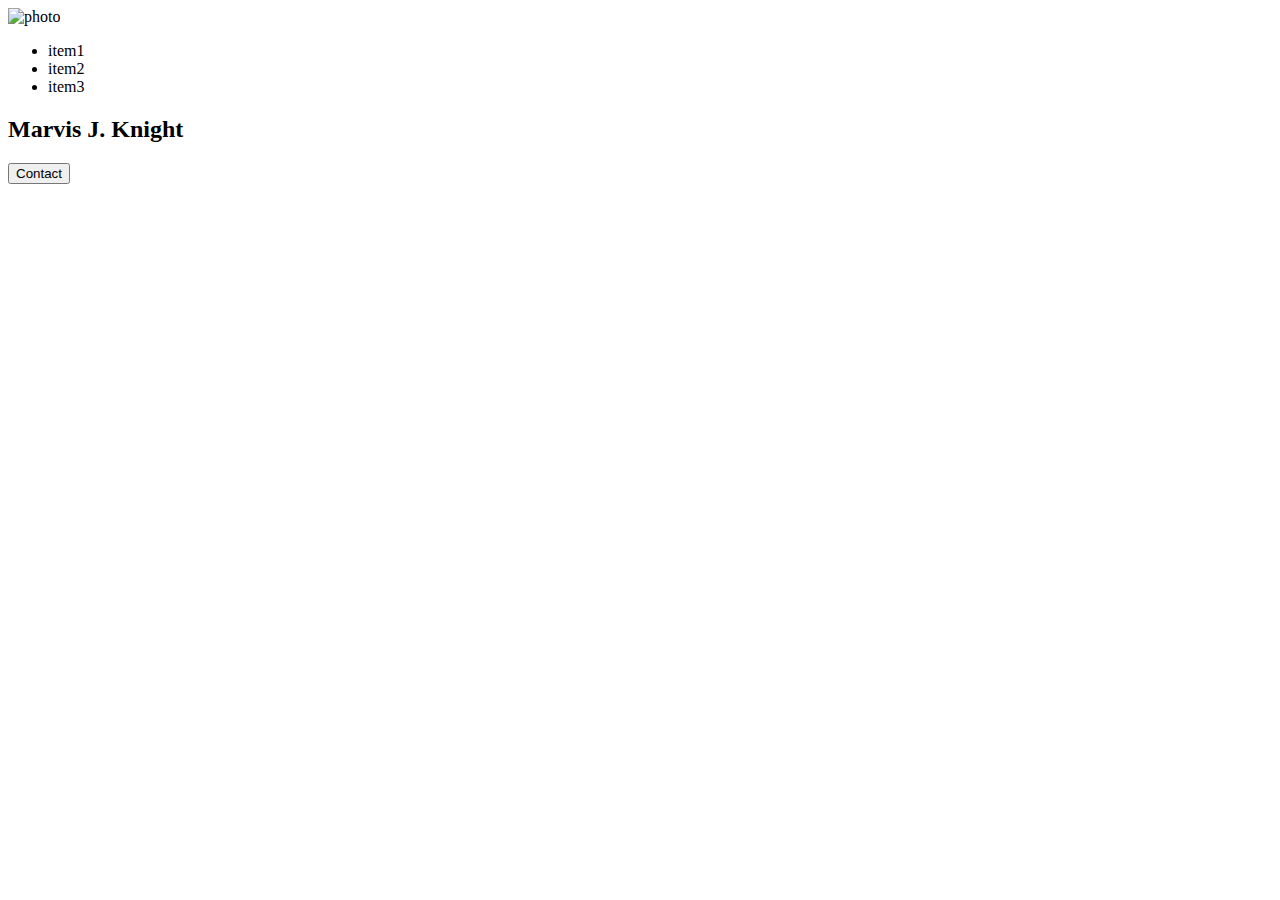
==== index.html @ e7c64665 "initializing project" ====
<!DOCTYPE html>
<html lang="en">
<head>
    <meta charset="UTF-8">
    <meta http-equiv="X-UA-Compatible" content="IE=edge">
    <meta name="viewport" content="width=device-width, initial-scale=1.0">
    <link rel="stylesheet" href="style.css">
    <script src="main.js" defer></script>
    <title>Profile Project</title>
</head>
<body>
    <div class="container">
        <header class="site-header">
            <img src="#" alt="photo">
            <nav>
                <ul>
                    <li>item1</li>
                    <li>item2</li>
                    <li>item3</li>
                </ul>
            </nav>
        </header>
        <main class="main-content">
            <h2>Marvis J. Knight</h2>
            <button>Contact</button>
        </main>
    </div>
</body>
</html>
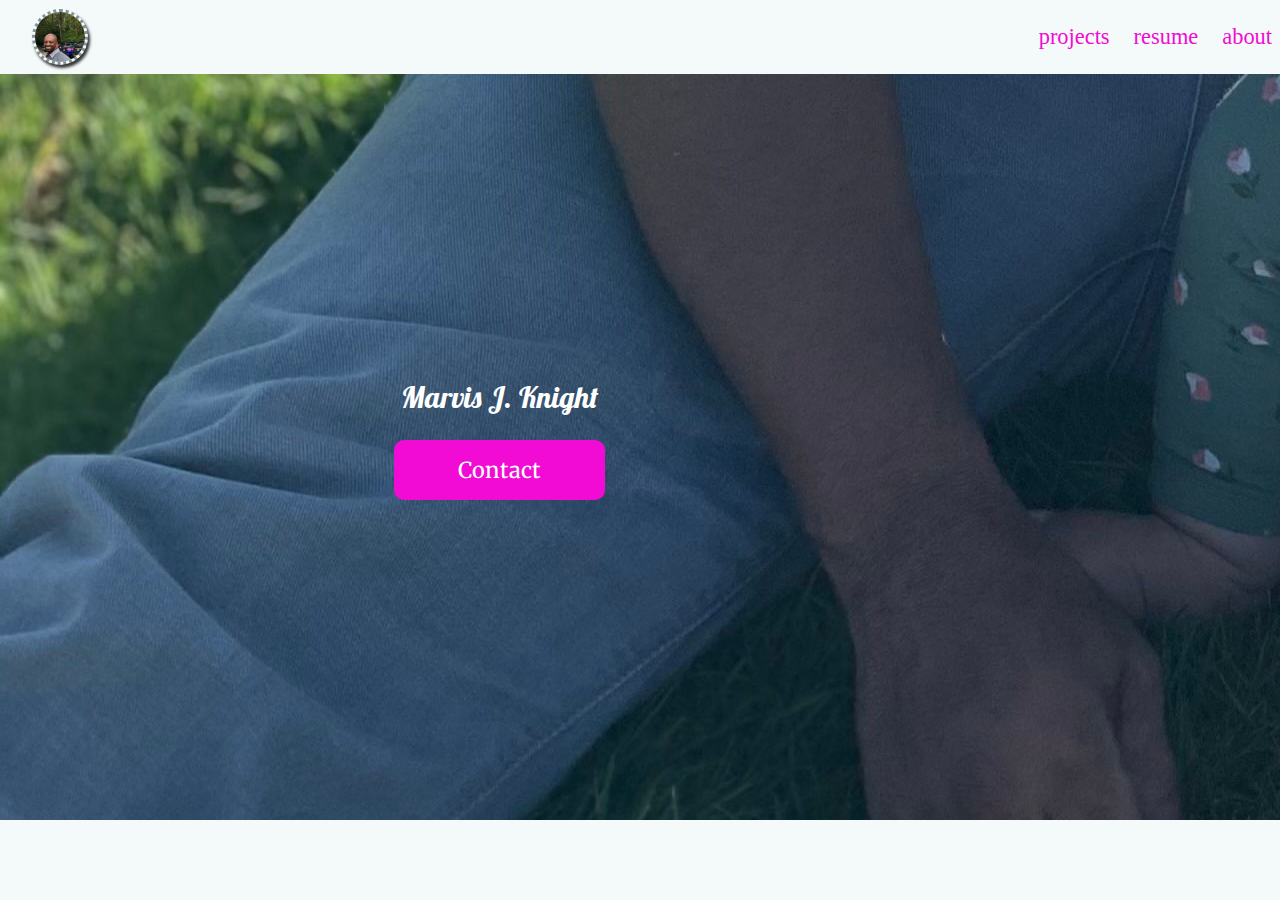
==== commit 48fadc5b: "Landing page elements set and complete" ====
--- a/index.html
+++ b/index.html
@@ -4,25 +4,30 @@
     <meta charset="UTF-8">
     <meta http-equiv="X-UA-Compatible" content="IE=edge">
     <meta name="viewport" content="width=device-width, initial-scale=1.0">
-    <link rel="stylesheet" href="style.css">
-    <script src="main.js" defer></script>
+    <link rel="stylesheet" href="./assets/css/style.css">
+    <link rel="preconnect" href="https://fonts.googleapis.com">
+    <link rel="preconnect" href="https://fonts.gstatic.com" crossorigin>
+    <link href="https://fonts.googleapis.com/css2?family=Lobster&display=swap" rel="stylesheet">
+    <script src="./assets/js/main.js" defer></script>
     <title>Profile Project</title>
 </head>
 <body>
     <div class="container">
         <header class="site-header">
-            <img src="#" alt="photo">
+            <img id="user-card" class="user-img" src="./assets/images/image-1.jpg" alt="photo">
             <nav>
-                <ul>
-                    <li>item1</li>
-                    <li>item2</li>
-                    <li>item3</li>
+                <ul class="first-lv-nav">
+                    <li>projects</li>
+                    <li>resume</li>
+                    <li>about</li>
                 </ul>
             </nav>
         </header>
         <main class="main-content">
-            <h2>Marvis J. Knight</h2>
-            <button>Contact</button>
+            <div class="user">
+            <p>Marvis J. Knight</p>
+                <button type="button" class="contact-btn">Contact</button>
+            </div>
         </main>
     </div>
 </body>
--- a/assets/css/style.css
+++ b/assets/css/style.css
@@ -0,0 +1,140 @@
+/*******************************************************  *******************************************************/
+@import url('https://fonts.googleapis.com/css2?family=Lobster&family=Merriweather&display=swap');
+/*************************************************** css variables ***************************************************/
+:root {
+    --perspective-clr-1: #aed8e6;
+    --perspective-clr-2: #a4a9d8;
+    --perspective-clr-3: #282973;
+    --perspective-aclr-1: #f20ad5;
+    --perspective-aclr-2: #333333;
+    --perspective-aclr-3: #d861d8;
+    --primary-clr-1: #fff;
+    --primary-clr-2: #f4f9f9;
+    --primary-clr-3: #7b93c1;
+    --primary-clr-4: #000;
+    --primary-clr-5: #fcf5f0;
+    --primary-clr-6: #cd9a45;
+    --primary-clr-7: rgba(52, 79, 86, .6);
+    --accent-clr-1: #f20ad5;
+    --accent-clr-2: #d861d8;
+    --text-clr-1: #333;
+    --border-radius: 8px;
+    --border: 2px inset #aed8e6;
+    --dot-border: 2px dotted var(--perspective-clr-3);
+    --border-dot: 2px dotted var(--perspective-clr-3);
+    --box-shadow: 5px 5px 6px hsla(218, 31%, 80%, 0.6);
+    --background-clr: rgba(0, 0, 0, 0.4);
+    --ff-Unna: Unna;
+    --ff-Unna-b: Bold;
+    --ff-Unna-i: Italic;
+    --f-sz: calc(11px + (18 - 11) * ((100vw - 400px) / (940 - 400)));
+    --transition: all ease .3s;
+}
+
+/******************************************************* Clear fix *******************************************************/
+
+* {
+    margin: 0;
+    padding: 0;
+    list-style: none;
+    text-decoration: none;
+    background: var(--primary-clr-2);
+}
+
+/******************************************************* header *******************************************************/
+
+.site-header {
+    display: flex;
+    justify-content: space-between;
+    align-items: center;
+    padding: 0 2rem;
+    font-size: var(--f-sz);
+    color: var(--accent-clr-1);
+}
+
+
+.user-img {
+    width: 50px;
+    height: 50px;
+    object-fit: cover;
+    object-position: top;
+    border-radius: 50%;
+    border: 3px dotted var(--primary-clr-7);
+    box-shadow: 2px 3px 3px var(--perspective-aclr-2);
+}
+
+.first-lv-nav {
+    display: flex;
+    justify-content: space-between;
+    width: 100%;
+    margin: 1.5rem;
+}
+
+
+/******************************************************* main content *******************************************************/
+
+.main-content {
+    background: url("../images/image0.jpg") left 90% no-repeat fixed;
+    margin: 0 auto;
+    padding: 18rem;
+}
+
+.background-img-1 {
+    width: 700px;
+    height: 700px;
+    border-radius: 0 100px;
+}
+
+#landing-page {
+    width: 100%;
+}
+
+.user {
+    display: flex;
+    flex-direction: column;
+    justify-content: center;
+    align-items: center;
+    background: none;
+    /* border: 2px solid #cd9a45; */
+    padding: 1rem 0;
+    width: 60%;
+}
+
+.contact-btn {
+    display: flex;
+    flex: 1;
+    justify-content: center;
+    font-family:'Merriweather', serif;
+    font-size: 22px;
+    padding: 1rem;
+    margin: 1rem;
+    background: var(--accent-clr-1);
+    color: var(--primary-clr-1);
+    border-radius: 10px;
+    border: none;
+    width: 50%;
+}
+
+.user > p {
+    font-family: 'Lobster', cursive;
+    background: none;
+    text-align: center;
+    font-size: 30px;
+    color: var(--primary-clr-1);
+    padding-bottom: .5rem;
+}
+
+/*******************************************************  *******************************************************/
+/*******************************************************  *******************************************************/
+/*******************************************************  *******************************************************/
+/*******************************************************  *******************************************************/
+/*******************************************************  *******************************************************/
+/*******************************************************  *******************************************************/
+/*******************************************************  *******************************************************/
+/*******************************************************  *******************************************************/
+/*******************************************************  *******************************************************/
+/*******************************************************  *******************************************************/
+/*******************************************************  *******************************************************/
+/*******************************************************  *******************************************************/
+/*******************************************************  *******************************************************/
+/*******************************************************  *******************************************************/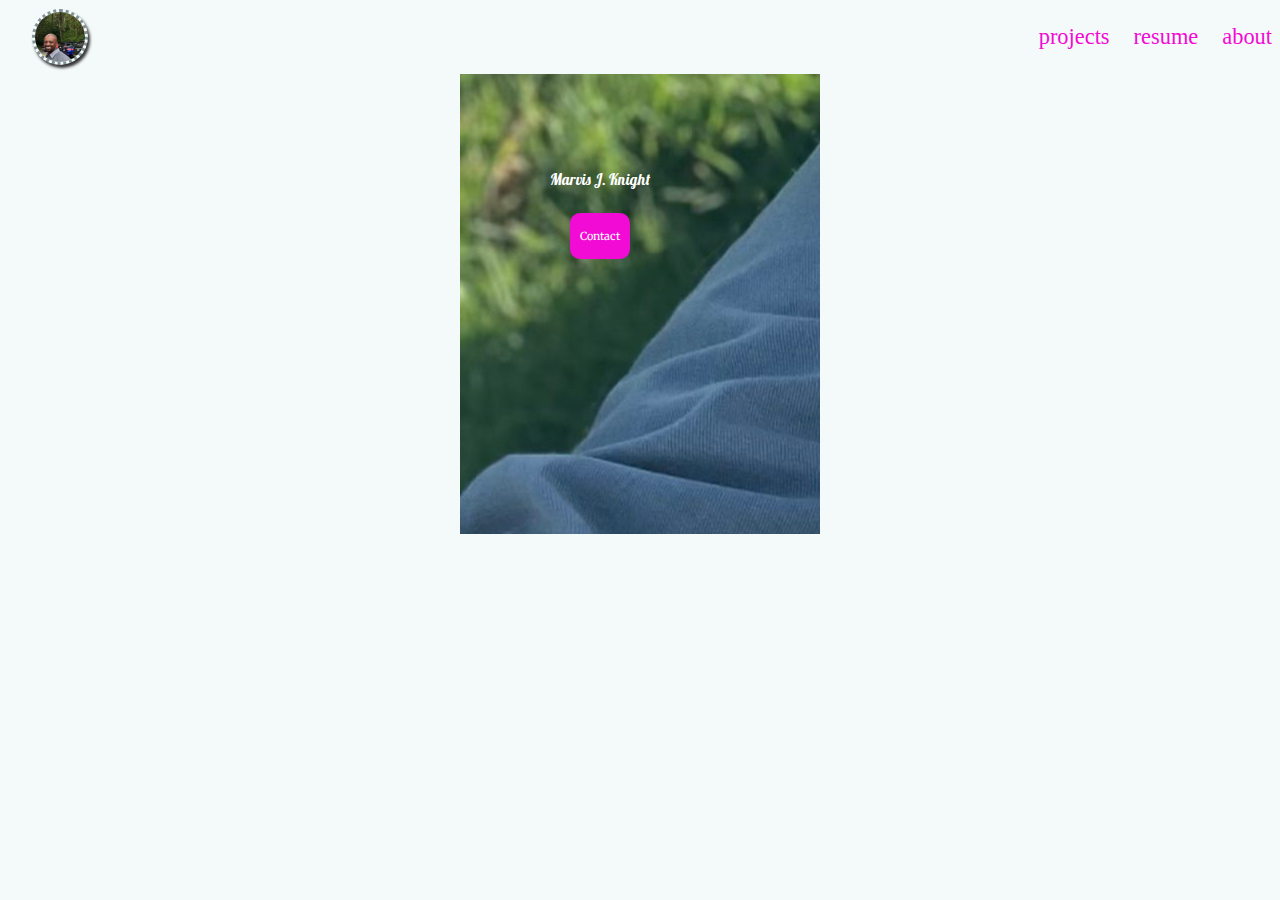
==== commit f93abfba: "@media at 400 for mobile" ====
--- a/index.html
+++ b/index.html
@@ -17,9 +17,19 @@
             <img id="user-card" class="user-img" src="./assets/images/image-1.jpg" alt="photo">
             <nav>
                 <ul class="first-lv-nav">
-                    <li>projects</li>
-                    <li>resume</li>
-                    <li>about</li>
+                    <li class="lv-1-link link1">
+                        <a href="projects.html">projects</a>
+                    <ul class="lv-2-link">
+                        <li >
+                            profile page
+                        </li>
+                    </ul></li>
+                    <li class="lv-1-link link2">
+                        <a href="resume.html">resume</a>
+                    </li>
+                    <li class="lv-1-link link3">
+                        <a href="about.html">about</a>
+                    </li>
                 </ul>
             </nav>
         </header>
--- a/assets/css/style.css
+++ b/assets/css/style.css
@@ -62,28 +62,48 @@
     border: 3px dotted var(--primary-clr-7);
     box-shadow: 2px 3px 3px var(--perspective-aclr-2);
 }
+/******************************************************* nav section *******************************************************/
 
 .first-lv-nav {
     display: flex;
     justify-content: space-between;
     width: 100%;
     margin: 1.5rem;
+    cursor: pointer;
+}
+
+nav > ul li a {
+    color: var(--accent-clr-1);
+}
+
+.link1 {
+    display: flex;
+    flex-direction: column;
+    text-align: center;
+    cursor: pointer;
+}
+
+.lv-2-link {
+    display: none;
+}
+
+.link1:hover > .lv-2-link {
+    display:flex;
+    flex-direction: column;
+    transition: var(--transition);
+    padding: .2rem;
 }
 
 
 /******************************************************* main content *******************************************************/
 
 .main-content {
-    background: url("../images/image0.jpg") left 90% no-repeat fixed;
+    background: url("../images/image0.jpg") left 81% no-repeat ;
     margin: 0 auto;
-    padding: 18rem;
+    padding: 20rem;
 }
 
-.background-img-1 {
-    width: 700px;
-    height: 700px;
-    border-radius: 0 100px;
-}
+
 
 #landing-page {
     width: 100%;
@@ -123,6 +143,44 @@
     color: var(--primary-clr-1);
     padding-bottom: .5rem;
 }
+/******************************************************* mobile *******************************************************/
+@media  only screen and (min-width: 400px){
+.main-content {
+    width: 200px;
+    height: 300px;
+    background: url("../images/image-3.jpg") 20% 20% contain no-repeat fixed;
+    margin: 0 auto;
+    padding: 5rem;
+    }
+
+    .user > p {
+        font-family: 'Lobster', cursive;
+        background: none;
+        text-align: center;
+        font-size: 15px;
+        color: var(--primary-clr-1);
+        padding-bottom: .5rem;
+    }
+
+    .contact-btn {
+        display: flex;
+        flex: 1;
+        justify-content: center;
+        font-family:'Merriweather', serif;
+        font-size: 11px;
+        padding: 1rem;
+        margin: 1rem;
+        background: var(--accent-clr-1);
+        color: var(--primary-clr-1);
+        border-radius: 10px;
+        border: none;
+        width: 50%;
+    }
+}
+
+
+
+
 
 /*******************************************************  *******************************************************/
 /*******************************************************  *******************************************************/
@@ -135,6 +193,4 @@
 /*******************************************************  *******************************************************/
 /*******************************************************  *******************************************************/
 /*******************************************************  *******************************************************/
-/*******************************************************  *******************************************************/
-/*******************************************************  *******************************************************/
 /*******************************************************  *******************************************************/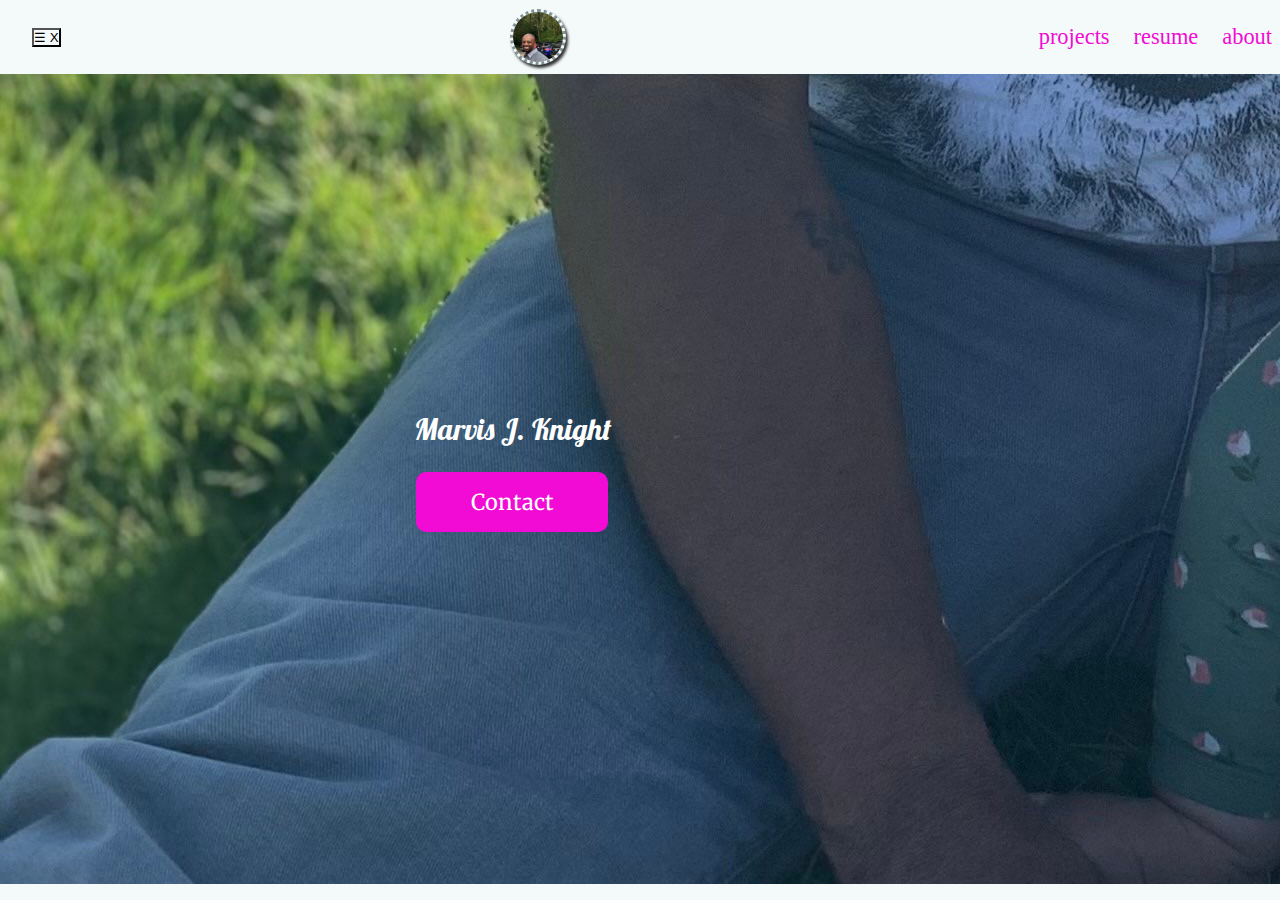
==== commit d9bae674: "changes made are for a mobile screen width" ====
--- a/index.html
+++ b/index.html
@@ -14,6 +14,10 @@
 <body>
     <div class="container">
         <header class="site-header">
+			<button class="hamburger" aria-expanded="false" id="toggle-button">
+				<span class="open">&#x2630</span>
+				<span class="close">&#x0058</span>
+			</button>
             <img id="user-card" class="user-img" src="./assets/images/image-1.jpg" alt="photo">
             <nav>
                 <ul class="first-lv-nav">
--- a/assets/css/style.css
+++ b/assets/css/style.css
@@ -97,6 +97,7 @@
 
 /******************************************************* main content *******************************************************/
 
+
 .main-content {
     background: url("../images/image0.jpg") left 81% no-repeat ;
     margin: 0 auto;
@@ -133,6 +134,7 @@
     border-radius: 10px;
     border: none;
     width: 50%;
+    cursor: pointer;
 }
 
 .user > p {
@@ -143,39 +145,95 @@
     color: var(--primary-clr-1);
     padding-bottom: .5rem;
 }
+
+
 /******************************************************* mobile *******************************************************/
-@media  only screen and (min-width: 400px){
-.main-content {
+@media  only screen and (max-width: 400px){
+
+    .site-header {
+    display: flex;
+    justify-content: space-between;
+    align-items: center;
+    padding: 0 .5rem;
+    font-size: 18px;
+    color: var(--accent-clr-1);
+}
+
+.hamburger {
+    display: flex;
+    flex-direction: column;
+    border: none;
+    color: #12366f;
+    font-size: 24px;
+    font-weight: 600;
+    padding: 1rem 0 0.275rem 0;
+}
+
+.close {
+    display: none;
+}
+
+    .user-img {
+    display: none;
+}
+
+nav {
+    display: none;
+}
+
+    .first-lv-nav {
+    display: flex;
+    justify-content: space-between;
+    width: 100%;
+    margin: 1.5rem;
+    cursor: pointer;
+}
+
+    .main-content {
     width: 200px;
-    height: 300px;
-    background: url("../images/image-3.jpg") 20% 20% contain no-repeat fixed;
+    height: 600px;
+    background: url("../images/mk.JPG") 49% 30% no-repeat fixed;
     margin: 0 auto;
-    padding: 5rem;
-    }
+    padding: 6rem;
+}
+
+    .user {
+    display: flex;
+    flex-direction: column;
+    /* background: blue; */
+    width: 100%;
+    margin: 60% 60% 0 60%;
+}
 
     .user > p {
-        font-family: 'Lobster', cursive;
-        background: none;
-        text-align: center;
-        font-size: 15px;
-        color: var(--primary-clr-1);
-        padding-bottom: .5rem;
-    }
+    font-family: 'Lobster', cursive;
+    background: none;
+    text-align: center;
+    font-size: 18px;
+    color: var(--primary-clr-1);
+    padding-bottom: .5rem;
+}
 
     .contact-btn {
-        display: flex;
-        flex: 1;
-        justify-content: center;
-        font-family:'Merriweather', serif;
-        font-size: 11px;
-        padding: 1rem;
-        margin: 1rem;
-        background: var(--accent-clr-1);
-        color: var(--primary-clr-1);
-        border-radius: 10px;
-        border: none;
-        width: 50%;
-    }
+    display: flex;
+    flex: 1;
+    justify-content: center;
+    font-family:'Merriweather', serif;
+    font-size: 14px;
+    padding: 1rem;
+    margin: 1rem;
+    background: var(--accent-clr-1);
+    color: var(--primary-clr-1);
+    border-radius: 10px;
+    border: none;
+    width: 50%;
+    cursor: pointer;
+}
+
+    .contact-btn:hover {
+    background: var(--accent-clr-2);
+}
+
 }
 
 
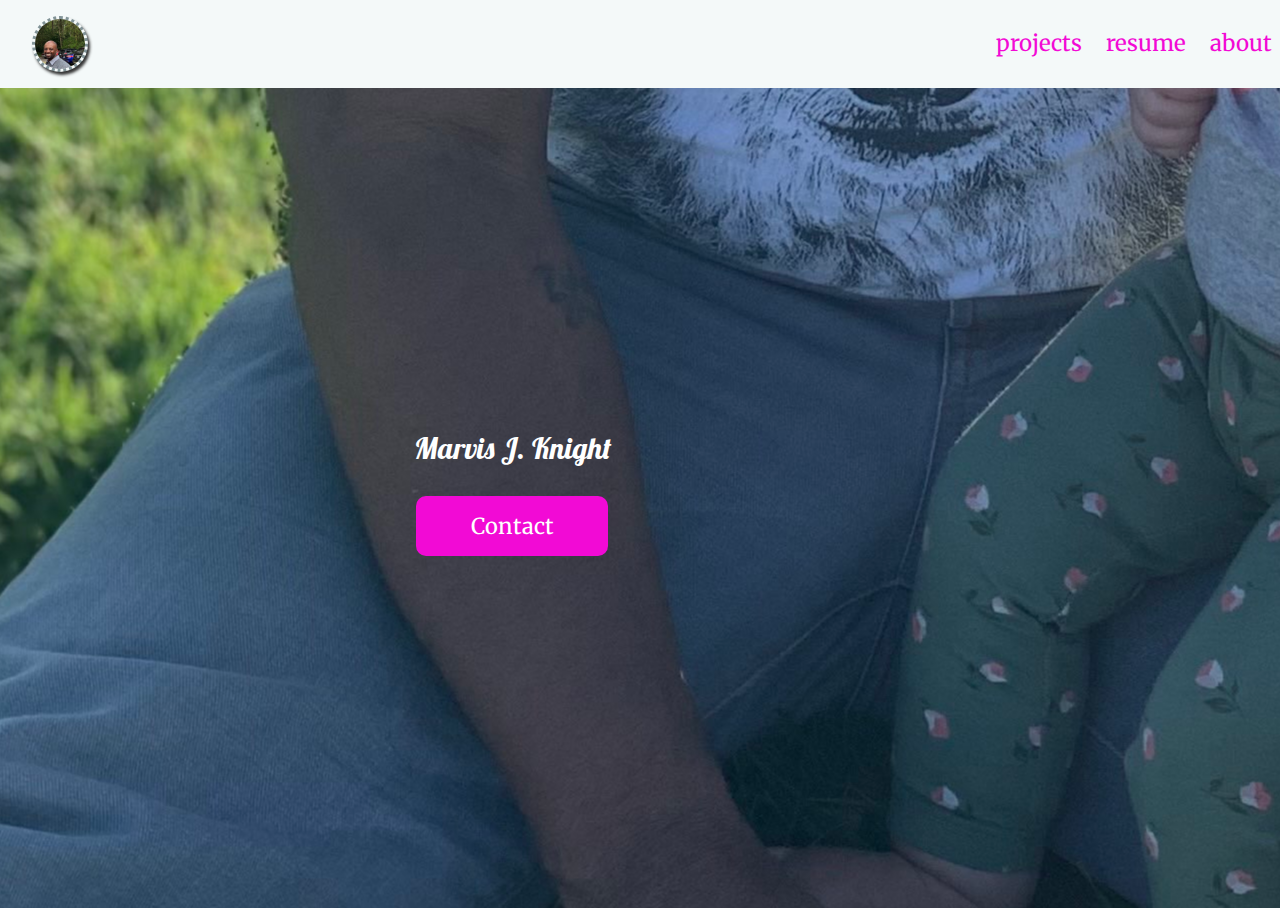
==== commit 0ed2a5d9: "@media queries finished" ====
--- a/index.html
+++ b/index.html
@@ -14,20 +14,16 @@
 <body>
     <div class="container">
         <header class="site-header">
-			<button class="hamburger" aria-expanded="false" id="toggle-button">
+			<button role="button" class="hamburger" aria-expanded="false" id="toggle-button">
 				<span class="open">&#x2630</span>
 				<span class="close">&#x0058</span>
 			</button>
             <img id="user-card" class="user-img" src="./assets/images/image-1.jpg" alt="photo">
-            <nav>
+            <nav id="site-nav">
                 <ul class="first-lv-nav">
                     <li class="lv-1-link link1">
                         <a href="projects.html">projects</a>
-                    <ul class="lv-2-link">
-                        <li >
-                            profile page
-                        </li>
-                    </ul></li>
+                    </li>
                     <li class="lv-1-link link2">
                         <a href="resume.html">resume</a>
                     </li>
@@ -40,7 +36,23 @@
         <main class="main-content">
             <div class="user">
             <p>Marvis J. Knight</p>
-                <button type="button" class="contact-btn">Contact</button>
+                <button id="contact" type="button" class="contact-btn">Contact</button>
+            </div>
+            <div id="simpleModal" class="modal">
+                <div class="modal-content">
+                    <div class="modal-header">
+                        <span class="closeBtn">&times;</span>
+                        <h2>Contact Me Here</h2>
+                    </div>
+                    <div class="modal-body">
+                        <p><a href="tel:+2532057830">Give me a call</a></p>
+                        <p>Or</p>
+                        <p><a href="mailto:knightmar78@gmail.com">Send me an email</a></p>
+                    </div>
+                    <div class="modal-footer">
+                        <h3>2023 &copy; Marvis Knight</h3>
+                    </div>
+                </div>
             </div>
         </main>
     </div>
--- a/assets/css/style.css
+++ b/assets/css/style.css
@@ -1,5 +1,6 @@
 /*******************************************************  *******************************************************/
 @import url('https://fonts.googleapis.com/css2?family=Lobster&family=Merriweather&display=swap');
+@import url(../css/modal.css);
 /*************************************************** css variables ***************************************************/
 :root {
     --perspective-clr-1: #aed8e6;
@@ -40,8 +41,10 @@
     text-decoration: none;
     background: var(--primary-clr-2);
 }
-
-/******************************************************* header *******************************************************/
+/******************************************************* desktop *******************************************************/
+@media only screen and (max-width: 2000px) {
+
+    /******************************************************* header *******************************************************/
 
 .site-header {
     display: flex;
@@ -61,14 +64,20 @@
     border-radius: 50%;
     border: 3px dotted var(--primary-clr-7);
     box-shadow: 2px 3px 3px var(--perspective-aclr-2);
-}
+    margin: 1rem 0;
+}
+
 /******************************************************* nav section *******************************************************/
 
+.hamburger {
+    display: none;
+}
+
 .first-lv-nav {
     display: flex;
     justify-content: space-between;
     width: 100%;
-    margin: 1.5rem;
+    margin: 0 1.5rem;
     cursor: pointer;
 }
 
@@ -91,7 +100,7 @@
     display:flex;
     flex-direction: column;
     transition: var(--transition);
-    padding: .2rem;
+    padding: 0 .2rem;
 }
 
 
@@ -99,7 +108,7 @@
 
 
 .main-content {
-    background: url("../images/image0.jpg") left 81% no-repeat ;
+    background: url("../images/image-2.jpg") 15% 80% no-repeat ;
     margin: 0 auto;
     padding: 20rem;
 }
@@ -145,18 +154,109 @@
     color: var(--primary-clr-1);
     padding-bottom: .5rem;
 }
-
+}
+
+/******************************************************* tablet *******************************************************/
+
+@media only screen and (max-width: 800px) {
+    .site-header {
+        display: flex;
+        justify-content: space-evenly;
+        align-items: center;
+        padding: .5rem 0rem;
+        font-size: var(--f-sz);
+        color: var(--accent-clr-1);
+        margin: 0 auto;
+        width: 100%;
+    }
+
+    .user-img {
+        width: 50px;
+        height: 50px;
+        object-fit: cover;
+        object-position: top;
+        border-radius: 50%;
+        border: 3px dotted var(--primary-clr-7);
+        box-shadow: 2px 3px 3px var(--perspective-aclr-2);
+        margin-right:3rem;
+    }
+
+
+/******************************************************* main-content *******************************************************/
+
+.main-content {
+    width: 450px;
+    height: 600px;
+    background: url("../images/image-4.jpg") 35% 6% no-repeat fixed;
+    margin: 0 auto;
+    padding: 8rem;
+}
+
+.user {
+    display: flex;
+    flex-direction: column;
+    width: 100%;
+}
+
+.user > p {
+    font-family: 'Lobster', cursive;
+    background: none;
+    text-align: center;
+    font-size: 40px;
+    color: var(--primary-clr-1);
+}
+
+.contact-btn {
+    display: flex;
+    flex: 1;
+    justify-content: center;
+    font-family:'Merriweather', serif;
+    font-size: 36px;
+    padding: 1rem;
+    margin: 1rem;
+    background: var(--accent-clr-1);
+    color: var(--primary-clr-1);
+    border-radius: 10px;
+    border: none;
+    width: 50%;
+    cursor: pointer;
+}
+
+.contact-btn:hover {
+    background: var(--accent-clr-2);
+}
+
+
+/******************************************************* site-nav *******************************************************/
+
+#site-nav {
+    width: 60%;
+}
+
+.hamburger {
+    display: none;
+}
+}
 
 /******************************************************* mobile *******************************************************/
 @media  only screen and (max-width: 400px){
 
-    .site-header {
+.site-header {
     display: flex;
     justify-content: space-between;
-    align-items: center;
-    padding: 0 .5rem;
+    align-content: center;
+    padding: 0;
     font-size: 18px;
     color: var(--accent-clr-1);
+    width: 90%;
+}
+
+.site-header {
+    flex: 1;
+}
+
+#site-nav {
+    width: 90%;
 }
 
 .hamburger {
@@ -166,30 +266,66 @@
     color: #12366f;
     font-size: 24px;
     font-weight: 600;
-    padding: 1rem 0 0.275rem 0;
-}
-
-.close {
-    display: none;
+    padding: 0;
+    transition: all ease-in-out .6s;
+    margin-left: .4rem;
+}
+
+.first-lv-nav {
+    display: flex;
+    justify-content: space-between;
+    width: 90%;
+    margin-right: .5rem;
+    cursor: pointer;
+}
+
+[aria-expanded="false"] .close {
+    display: none;
+}
+
+[aria-expanded="false"] ~ #site-nav {
+    width: 0%;
+    overflow: hidden;
+    transition: all 0.6s;
+}
+
+[aria-expanded="true"] .open {
+    display: flex;
+}
+
+[aria-expanded="true"] ~ #site-nav {
+    width: 100%;
+}
+
+[aria-expanded="true"] .open {
+    display: none;
+}
+
+[aria-expanded="true"] {
+    order: 1;
+}
+
+#site-nav {
+    width: 0%;
+    overflow: hidden;
+    transition: all 0.6s;
+}
+
+.link1 {
+    display: flex;
+    flex-direction: column;
+    text-align: center;
+    cursor: pointer;
 }
 
     .user-img {
     display: none;
 }
 
-nav {
-    display: none;
-}
-
-    .first-lv-nav {
-    display: flex;
-    justify-content: space-between;
-    width: 100%;
-    margin: 1.5rem;
-    cursor: pointer;
-}
-
-    .main-content {
+
+/******************************************************* main-content *******************************************************/
+
+.main-content {
     width: 200px;
     height: 600px;
     background: url("../images/mk.JPG") 49% 30% no-repeat fixed;
@@ -197,15 +333,14 @@
     padding: 6rem;
 }
 
-    .user {
-    display: flex;
-    flex-direction: column;
-    /* background: blue; */
+.user {
+    display: flex;
+    flex-direction: column;
     width: 100%;
     margin: 60% 60% 0 60%;
 }
 
-    .user > p {
+.user > p {
     font-family: 'Lobster', cursive;
     background: none;
     text-align: center;
@@ -214,7 +349,7 @@
     padding-bottom: .5rem;
 }
 
-    .contact-btn {
+.contact-btn {
     display: flex;
     flex: 1;
     justify-content: center;
@@ -230,25 +365,8 @@
     cursor: pointer;
 }
 
-    .contact-btn:hover {
+.contact-btn:hover {
     background: var(--accent-clr-2);
 }
 
 }
-
-
-
-
-
-/*******************************************************  *******************************************************/
-/*******************************************************  *******************************************************/
-/*******************************************************  *******************************************************/
-/*******************************************************  *******************************************************/
-/*******************************************************  *******************************************************/
-/*******************************************************  *******************************************************/
-/*******************************************************  *******************************************************/
-/*******************************************************  *******************************************************/
-/*******************************************************  *******************************************************/
-/*******************************************************  *******************************************************/
-/*******************************************************  *******************************************************/
-/*******************************************************  *******************************************************/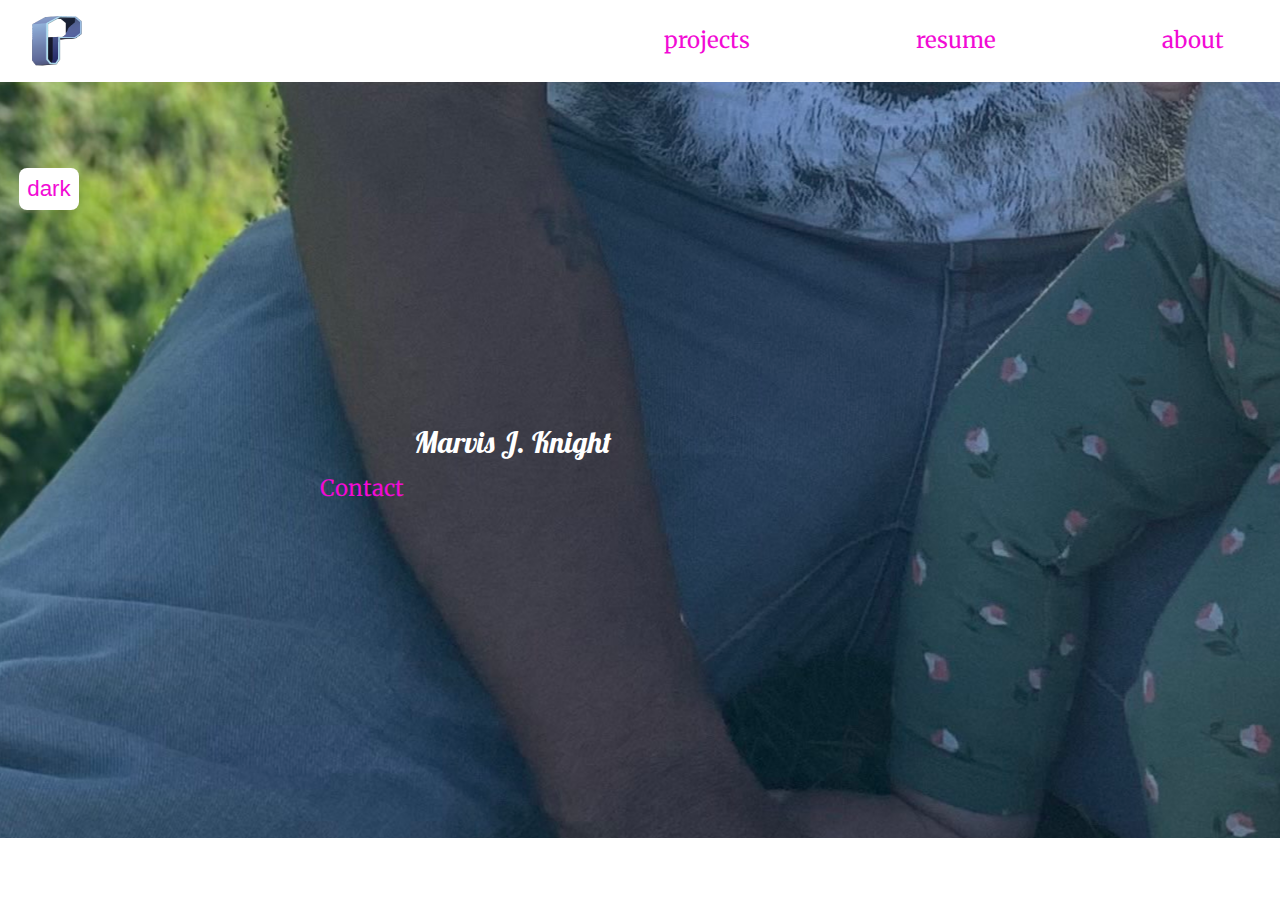
==== commit 389a6434: "working on refactoring 'learn more' panels." ====
--- a/index.html
+++ b/index.html
@@ -4,25 +4,27 @@
     <meta charset="UTF-8">
     <meta http-equiv="X-UA-Compatible" content="IE=edge">
     <meta name="viewport" content="width=device-width, initial-scale=1.0">
-    <link rel="stylesheet" href="./assets/css/style.css">
+    <link rel="icon" href="./assets/images/favicon.ico" type="image">
+    <link rel="stylesheet" href="./assets/css/main.css">
     <link rel="preconnect" href="https://fonts.googleapis.com">
     <link rel="preconnect" href="https://fonts.gstatic.com" crossorigin>
     <link href="https://fonts.googleapis.com/css2?family=Lobster&display=swap" rel="stylesheet">
     <script src="./assets/js/main.js" defer></script>
     <title>Profile Project</title>
 </head>
-<body>
+<body id="body" class="index-body">
     <div class="container">
-        <header class="site-header">
-			<button role="button" class="hamburger" aria-expanded="false" id="toggle-button">
-				<span class="open">&#x2630</span>
-				<span class="close">&#x0058</span>
+        <header class="site-header index-header">
+            <button  type="button" class="hamburger" aria-expanded="false" id="toggle-button">
+                <span class="open">&#x2630;</span>
+				<span class="close">&#x0058;</span>
 			</button>
-            <img id="user-card" class="user-img" src="./assets/images/image-1.jpg" alt="photo">
-            <nav id="site-nav">
+            <!-- <img id="user-card" class="user-img" src="./assets/images/image-1.jpg" alt="photo"> -->
+            <img src="./assets/images/logo.png" id="main-icon" class="logo" alt="perspective media logo">
+            <nav id="site-nav" class="site-nav">
                 <ul class="first-lv-nav">
                     <li class="lv-1-link link1">
-                        <a href="projects.html">projects</a>
+                        <a href="project.html">projects</a>
                     </li>
                     <li class="lv-1-link link2">
                         <a href="resume.html">resume</a>
@@ -33,6 +35,7 @@
                 </ul>
             </nav>
         </header>
+        <button type="button" name="dark_light" onclick="toggleDarkLight()" title="Toggle dark/light mode" id="btn-toggle-dark" class="btn-dark-mode">dark</button>
         <main class="main-content">
             <div class="user">
             <p>Marvis J. Knight</p>
@@ -45,7 +48,7 @@
                         <h2>Contact Me Here</h2>
                     </div>
                     <div class="modal-body">
-                        <p><a href="tel:+2532057830">Give me a call</a></p>
+                        <p><a href="tel-none-breakspace:+2532057830">Give me a call</a></p>
                         <p>Or</p>
                         <p><a href="mailto:knightmar78@gmail.com">Send me an email</a></p>
                     </div>
--- a/assets/css/main.css
+++ b/assets/css/main.css
@@ -0,0 +1,522 @@
+/*******************************************************  Imports *******************************************************/
+@import url('https://fonts.googleapis.com/css2?family=Lobster&family=Merriweather&display=swap');
+@import url('index.css');
+@import url('../css/modal.css');
+@import url('resume.css');
+@import url('about.css');
+@import url('project.css');
+/*************************************************** css variables ***************************************************/
+:root {
+    --perspective-clr-1: #aed8e6;
+    --perspective-clr-2: #a4a9d8;
+    --perspective-clr-3: #282973;
+    --perspective-aclr-1: #f20ad5;
+    --perspective-aclr-2: #333333;
+    --perspective-aclr-3: #d861d8;
+    --primary-clr-1: #fff;
+    --primary-clr-2: #f4f9f9;
+    --primary-clr-3: #7b93c1;
+    --primary-clr-4: #000;
+    --primary-clr-5: #fcf5f0;
+    --primary-clr-6: #cd9a45;
+    --primary-clr-7: rgba(52, 79, 86, .6);
+    --accent-clr-1: #f20ad5;
+    --accent-clr-2: #d861d8;
+    --text-clr-1: #333;
+    --border-radius: 8px;
+    --border: 2px inset #aed8e6;
+    --dot-border: 2px dotted var(--perspective-clr-3);
+    --border-dot: 2px dotted var(--perspective-clr-3);
+    --box-shadow: 5px 5px 6px hsla(218, 31%, 80%, 0.6);
+    --background-clr: rgba(0, 0, 0, 0.4);
+    --bg-clr-1: #111;
+    --bg-clr-2: #eee;
+    --ff-Unna: Unna;
+    --ff-Unna-b: Bold;
+    --ff-Unna-i: Italic;
+    --f-sz: calc(11px + (18 - 11) * ((100vw - 400px) / (940 - 400)));
+    --transition: all ease .3s;
+}
+
+/******************************************************* Generic Clear fix *******************************************************/
+
+* {
+    margin: 0;
+    padding: 0;
+    list-style: none;
+    text-decoration: none;
+}
+
+/******************************************************* desktop *******************************************************/
+
+/* body.dark-mode {
+    background-color:  var(--bg-clr-1);
+    color: var(--bg-clr-2);
+    .hamburger {
+        background-color: var(--bg-clr-1);
+        color: var(--bg-clr-2);
+    }
+    .btn-toggle-dark {
+        background: var(--bg-clr-1);
+        color: var(--bg-clr-2);
+    }
+    .closeBtn {
+        background-color: var(--bg-clr-1);
+        color: var(--bg-clr-2);
+    }
+    .site-header {
+        .project > header {
+            border-bottom: .110rem solid var(--bg-clr-2);
+        }
+        .resume > header {
+            border-bottom: .110rem solid var(--bg-clr-2);
+        }
+
+    }
+}
+
+    body.light-mode {
+        background-color: var(--bg-clr-2);
+        color: var(--bg-clr-1);
+        .hamburger {
+        background-color: var(--bg-clr-2);
+        color: var(--bg-clr-1);
+        }
+        .btn-toggle-dark {
+            background: var(--bg-clr-2);
+            color: var(--bg-clr-1);
+        }
+        .closeBtn {
+            background-color: var(--bg-clr-2);
+            color: var(--bg-clr-1);
+        }
+        .site-header {
+            .project > header {
+                border-bottom: .110rem solid var(--bg-clr-1);
+            }
+            .resume > header {
+                border-bottom: .110rem solid var(--bg-clr-1);
+            }
+
+        }
+    } */
+
+/* @media only screen and (max-width: 2000px) { */
+    /******************************************************* header *******************************************************/
+    /* .dark-mode {
+        background: black;
+        color: var(--primary-clr-1);
+    }
+
+    .btn-dark-mode {
+        padding: .375rem;
+        color: var(--accent-clr-1);
+        background: transparent;
+        border-radius: 8px;
+        border: .15rem solid rgba(255, 255, 255, 0.1);
+        font-size:  var(--f-sz);
+    }
+
+    .btn-dark-mode:hover {
+        background: rgba(255, 255, 255, 0.8);
+    }
+
+
+    .body {
+        position: absolute;
+    }
+
+    .btn-dark-mode {
+        position: absolute;
+        top: 20%;
+        left: 2.5%;
+    }
+
+.site-header {
+    display: flex;
+    justify-content: space-between;
+    align-items: center;
+    padding: 0 2rem;
+    font-size: var(--f-sz);
+    color: var(--accent-clr-1);
+}
+
+*.site-nav {
+    display: flex;
+    justify-content: center;
+    align-items: center;
+    width: 50%;
+}
+
+.user-img {
+    width: 50px;
+    height: 50px;
+    object-fit: cover;
+    object-position: top;
+    border-radius: 50%;
+    border: 3px dotted var(--primary-clr-7);
+    box-shadow: 2px 3px 3px var(--perspective-aclr-2);
+    margin: 1rem 0;
+} */
+
+/******************************************************* nav section *******************************************************/
+
+/* .hamburger {
+    display: none;
+}
+
+.first-lv-nav {
+    display: flex;
+    justify-content: space-between;
+    width: 100%;
+    margin: 0 1.5rem;
+    cursor: pointer;
+}
+
+nav > ul li a {
+    color: var(--accent-clr-1);
+}
+
+.link1 {
+    display: flex;
+    flex-direction: column;
+    text-align: center;
+    cursor: pointer;
+}
+
+.lv-2-link {
+    display: none;
+}
+
+.link1:hover > .lv-2-link {
+    display:flex;
+    flex-direction: column;
+    transition: var(--transition);
+    padding: 0 .2rem;
+}
+
+
+/******************************************************* main content *******************************************************/
+
+
+/* .main-content {
+    background: url("../images/image-2.jpg") 15% 80% no-repeat ;
+    margin: 0 auto;
+    padding: 20rem;
+}
+
+
+
+#landing-page {
+    width: 100%;
+}
+
+.user {
+    display: flex;
+    flex-direction: column;
+    justify-content: center;
+    align-items: center;
+    background: none;
+    padding: 1rem 0;
+    width: 60%;
+}
+
+.contact-btn {
+    display: flex;
+    flex: 1;
+    justify-content: center;
+    font-family:'Merriweather', serif;
+    font-size: 22px;
+    padding: 1rem;
+    margin: 1rem;
+    background: var(--accent-clr-1);
+    color: var(--primary-clr-1);
+    border-radius: 10px;
+    border: none;
+    width: 50%;
+    cursor: pointer;
+}
+
+.user > p {
+    font-family: 'Lobster', cursive;
+    background: none;
+    text-align: center;
+    font-size: 30px;
+    color: var(--primary-clr-1);
+    padding-bottom: .5rem;
+}
+}  */
+
+/******************************************************* tablet *******************************************************/
+
+/* @media only screen and (max-width: 800px) { */
+    /* .dark-mode {
+        background: black;
+        color: var(--primary-clr-1);
+    }
+
+    .btn-dark-mode {
+        padding: .275rem;
+        color: var(--accent-clr-1);
+        background: transparent;
+        border-radius: 8px;
+        border: none;
+        font-size:  var(--f-sz);
+    }
+
+    .site-header {
+        display: flex;
+        justify-content: space-evenly;
+        align-items: center;
+        padding: .5rem 0rem;
+        font-size: var(--f-sz);
+        color: var(--accent-clr-1);
+        margin: 0 auto;
+        width: 100%;
+    }
+
+    .site-nav {
+        display: flex;
+        justify-content: center;
+        align-items: center;
+        width: 50%;
+    }
+
+    .user-img {
+        width: 50px;
+        height: 50px;
+        object-fit: cover;
+        object-position: top;
+        border-radius: 50%;
+        border: 3px dotted var(--primary-clr-7);
+        box-shadow: 2px 3px 3px var(--perspective-aclr-2);
+        margin-right:3rem;
+    } */
+
+
+/******************************************************* main-content *******************************************************/
+
+/* .main-content {
+    width: 450px;
+    height: 600px;
+    background: url("../images/image-4.jpg") 35% 6% no-repeat fixed;
+    margin: 0 auto;
+    padding: 8rem;
+}
+
+.user {
+    display: flex;
+    flex-direction: column;
+    width: 100%;
+}
+
+.user > p {
+    font-family: 'Lobster', cursive;
+    background: none;
+    text-align: center;
+    font-size: 40px;
+    color: var(--primary-clr-1);
+}
+
+.contact-btn {
+    display: flex;
+    flex: 1;
+    justify-content: center;
+    font-family:'Merriweather', serif;
+    font-size: 36px;
+    padding: 1rem;
+    margin: 1rem;
+    background: var(--accent-clr-1);
+    color: var(--primary-clr-1);
+    border-radius: 10px;
+    border: none;
+    width: 50%;
+    cursor: pointer;
+}
+
+.contact-btn:hover {
+    background: var(--accent-clr-2);
+} */
+
+
+/******************************************************* site-nav *******************************************************/
+
+/* #site-nav {
+    width: 60%;
+}
+
+.hamburger {
+    display: none;
+}
+} */
+
+/******************************************************* mobile *******************************************************/
+/* @media  only screen and (max-width: 400px){ */
+
+    /* .dark-mode {
+        background: black;
+        color: var(--primary-clr-1);
+}
+
+.btn-dark-mode {
+    padding: .575rem;
+    color: var(--accent-clr-1);
+    background: transparent;
+    border-radius: 8px;
+    border: .15rem solid rgba(255, 255, 255, 0.1);
+    font-size:  var(--f-sz);
+}
+
+.btn-dark-mode:hover {
+    background: var(--accent-clr-1);
+    color: white;
+}
+
+.body {
+    position: absolute;
+}
+
+.btn-dark-mode {
+    float: top;
+    position: absolute;
+    top: 20%;
+    left: 5%;
+}
+
+.site-header {
+    display: flex;
+    justify-content: space-between;
+    align-content: center;
+    padding: 0;
+    font-size: 18px;
+    color: var(--accent-clr-1);
+    width: 90%;
+}
+
+.site-nav {
+    display: flex;
+    justify-content: center;
+    align-items: center;
+    width: 50%;
+}
+
+.site-header {
+    flex: 1;
+}
+
+#site-nav {
+    width: 90%;
+}
+
+.hamburger {
+    display: flex;
+    flex-direction: column;
+    border: none;
+    color: #12366f;
+    font-size: 24px;
+    font-weight: 600;
+    padding: 0;
+    transition: all ease-in-out .6s;
+    margin-left: .4rem;
+    background: transparent
+}
+
+.first-lv-nav {
+    display: flex;
+    justify-content: space-between;
+    width: 90%;
+    margin-right: .5rem;
+    cursor: pointer;
+}
+
+[aria-expanded="false"] .close {
+    display: none;
+}
+
+[aria-expanded="false"] ~ #site-nav {
+    width: 0%;
+    overflow: hidden;
+    transition: all 0.6s;
+}
+
+[aria-expanded="true"] .open {
+    display: flex;
+}
+
+[aria-expanded="true"] ~ #site-nav {
+    width: 100%;
+}
+
+[aria-expanded="true"] .open {
+    display: none;
+}
+
+[aria-expanded="true"] {
+    order: 1;
+}
+
+#site-nav {
+    width: 0%;
+    overflow: hidden;
+    transition: all 0.6s;
+}
+
+.link1 {
+    display: flex;
+    flex-direction: column;
+    text-align: center;
+    cursor: pointer;
+}
+
+    .user-img {
+    display: none;
+} */
+
+
+/******************************************************* main-content *******************************************************/
+
+/* .main-content {
+    width: 200px;
+    height: 600px;
+    background: url("../images/mk.JPG") 49% 30% no-repeat fixed;
+    margin: 0 auto;
+    padding: 6rem;
+}
+
+.user {
+    display: flex;
+    flex-direction: column;
+    width: 100%;
+    margin: 60% 60% 0 60%;
+}
+
+.user > p {
+    font-family: 'Lobster', cursive;
+    background: none;
+    text-align: center;
+    font-size: 18px;
+    color: var(--primary-clr-1);
+    padding-bottom: .5rem;
+}
+
+.contact-btn {
+    display: flex;
+    flex: 1;
+    justify-content: center;
+    font-family:'Merriweather', serif;
+    font-size: 14px;
+    padding: 1rem;
+    margin: 1rem;
+    background: var(--accent-clr-1);
+    color: var(--primary-clr-1);
+    border-radius: 10px;
+    border: none;
+    width: 50%;
+    cursor: pointer;
+}
+
+.contact-btn:hover {
+    background: var(--accent-clr-2);
+} */
+
+/* } */
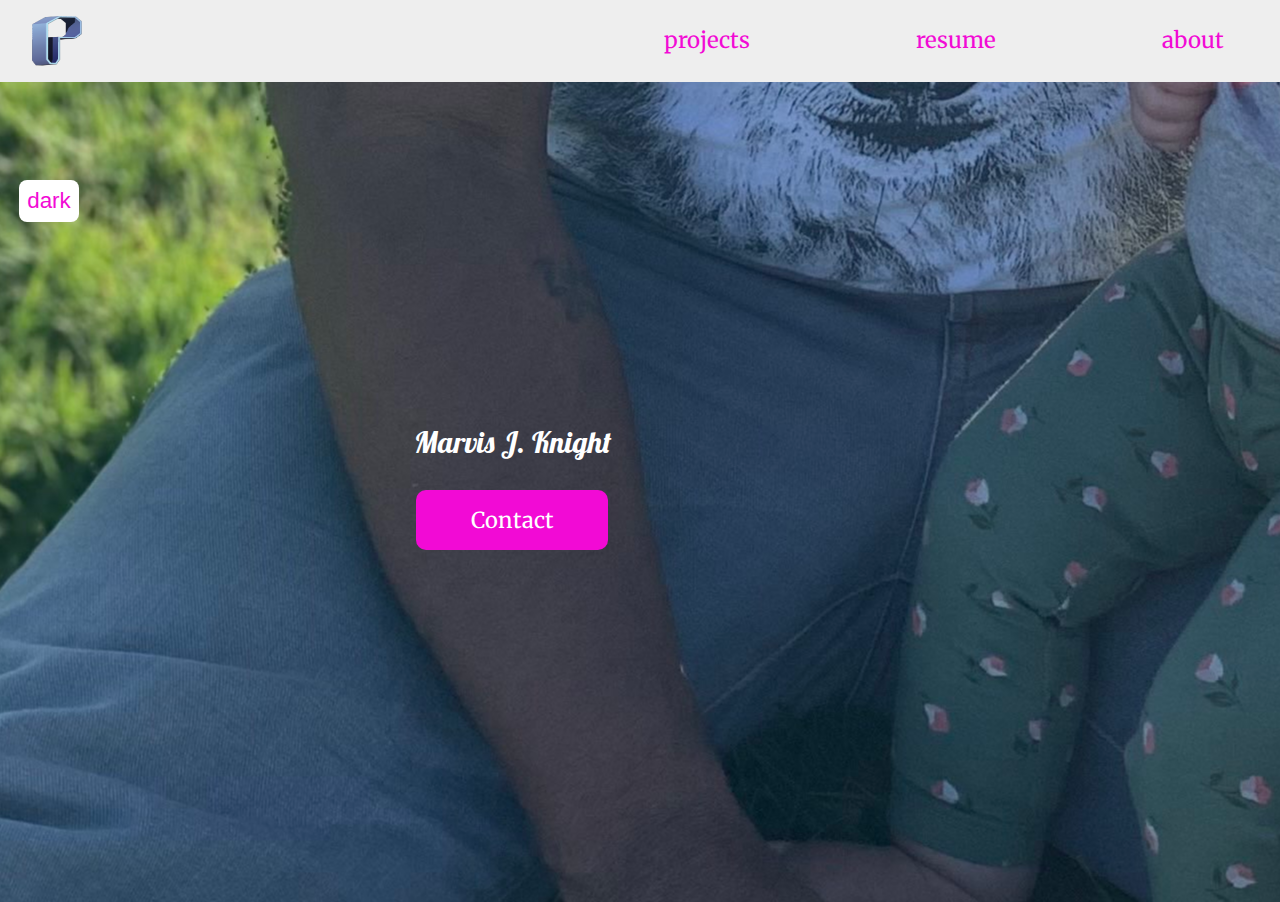
==== commit 1b47ea70: "adding chat app" ====
--- a/index.html
+++ b/index.html
@@ -5,11 +5,11 @@
     <meta http-equiv="X-UA-Compatible" content="IE=edge">
     <meta name="viewport" content="width=device-width, initial-scale=1.0">
     <link rel="icon" href="./assets/images/favicon.ico" type="image">
-    <link rel="stylesheet" href="./assets/css/main.css">
+    <link id="theme" rel="stylesheet" href="../assets/css/main.css">
     <link rel="preconnect" href="https://fonts.googleapis.com">
     <link rel="preconnect" href="https://fonts.gstatic.com" crossorigin>
     <link href="https://fonts.googleapis.com/css2?family=Lobster&display=swap" rel="stylesheet">
-    <script src="./assets/js/main.js" defer></script>
+    <script src="../assets/js/main.js" defer></script>
     <title>Profile Project</title>
 </head>
 <body id="body" class="index-body">
--- a/assets/css/main.css
+++ b/assets/css/main.css
@@ -49,57 +49,88 @@
 
 /******************************************************* desktop *******************************************************/
 
-/* body.dark-mode {
+body.dark-mode {
+    /* this is the general background for the body and color */
     background-color:  var(--bg-clr-1);
     color: var(--bg-clr-2);
+/* this is specific instances in which I want to change during the eventState */
+    .about-header,
+    .project-header,
+    .resume {
+        border-bottom: .110rem solid var(--bg-clr-2);
+    }
+
+    .learn-section-1 {
+        border-top: 1px solid var(--bg-clr-2);
+        border-bottom: 1px solid var(--bg-clr-2);
+    }
+
+    .chevron {
+        background-color: var(--bg-clr-1);
+        color: var(--bg-clr-2);
+    }
+
+    .chevron:hover {
+        background: var(--accent-clr-1);
+    }
+
     .hamburger {
         background-color: var(--bg-clr-1);
         color: var(--bg-clr-2);
     }
+
     .btn-toggle-dark {
         background: var(--bg-clr-1);
         color: var(--bg-clr-2);
     }
+
     .closeBtn {
-        background-color: var(--bg-clr-1);
-        color: var(--bg-clr-2);
-    }
-    .site-header {
-        .project > header {
-            border-bottom: .110rem solid var(--bg-clr-2);
-        }
-        .resume > header {
-            border-bottom: .110rem solid var(--bg-clr-2);
-        }
-
-    }
+        background-color: var(--accent-clr-1);
+        color: var(--bg-clr-1);
+    }
+
 }
 
     body.light-mode {
         background-color: var(--bg-clr-2);
         color: var(--bg-clr-1);
+
+        .project-header,
+        .about-header,
+        .resume {
+            border-bottom: .110rem solid var(--bg-clr-1);
+        }
+
+        .learn-section-1 {
+            border-top: 1px solid var(--bg-clr-1);
+            border-bottom: 1px solid var(--bg-clr-1);
+        }
+
+        .chevron {
+            background-color: var(--bg-clr-2);
+            color: var(--bg-clr-1);
+        }
+
+        .chevron:hover {
+            background: var(--accent-clr-1);
+            color: var(--bg-clr-2);
+        }
+
         .hamburger {
         background-color: var(--bg-clr-2);
         color: var(--bg-clr-1);
         }
+
         .btn-toggle-dark {
             background: var(--bg-clr-2);
             color: var(--bg-clr-1);
         }
+
         .closeBtn {
-            background-color: var(--bg-clr-2);
-            color: var(--bg-clr-1);
-        }
-        .site-header {
-            .project > header {
-                border-bottom: .110rem solid var(--bg-clr-1);
-            }
-            .resume > header {
-                border-bottom: .110rem solid var(--bg-clr-1);
-            }
-
-        }
-    } */
+            background-color: var(--accent-clr-1);
+            color: var(--bg-clr-2);
+        }
+    }
 
 /* @media only screen and (max-width: 2000px) { */
     /******************************************************* header *******************************************************/
